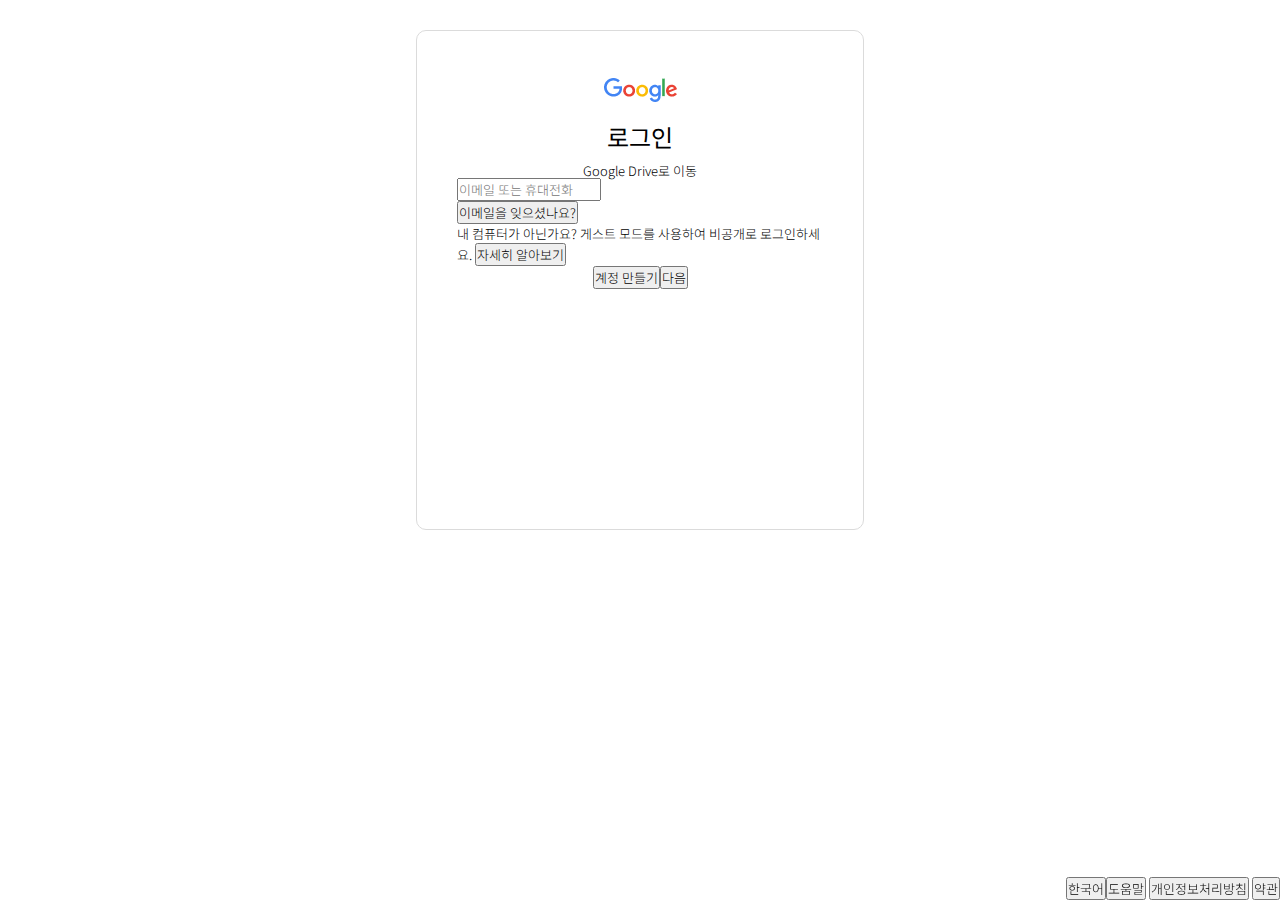
==== signin.html @ bdfafeb5 "google" ====
<!DOCTYPE html>
<html lang="en">
<head>
    <meta charset="UTF-8">
    <meta http-equiv="X-UA-Compatible" content="IE=edge">
    <meta name="viewport" content="width=device-width, initial-scale=1.0">
    <title>Document</title>
    <link rel="stylesheet" href="/css/style.css">
    <link rel="stylesheet" href="/css/index2.css">
</head>
<body>
    <div id="container">  
        <main>
            <div class="brand-logo">
                <img src="images/logo2.PNG" alt="google logo">
            </div>
            <div class="text">
                <h1 class="h1">
                    <span class="login-text">
                    로그인
                    </span>
                </h1>
                <div class="drive">
                    <span class="drive-text">
                        Google Drive로 이동
                    </span>
                </div>
                
            </div>
            
            <div class="idbox">
                <div>
                    <input type="email" class="input-type" placeholder="이메일 또는 휴대전화">
                    <div>
                        <button class="email-text">이메일을 잊으셨나요?</button>
                    </div>
                    <div>
                        내 컴퓨터가 아닌가요? 게스트 모드를 사용하여 비공개로 로그인하세요.
                        <button>자세히 알아보기</button>
                    </div>
                </div>
            </div>
            <div>
                <button>계정 만들기</button><button>다음</button>
            </div>
        </main>
        <footer>
            <div>
                <button>한국어</button>
            </div>
            <div>
                <button>도움말</button>
                <button>개인정보처리방침</button>
                <button>약관</button>
            </div>
        </footer>
    </div>
</body>
</html>
---- css/style.css ----
@import url('https://fonts.googleapis.com/css2?family=Noto+Sans+KR:wght@100;300;400;500;700;900&display=swap');

* {
    box-sizing: border-box;

    margin: 0px;
    padding: 0px;

    font-family: 'Noto Sans KR', sans-serif;
    font-size: 13px;
    font-weight: 300;
}

html, body {
    height: 100%;
}
---- css/index2.css ----
/*===============<<< main >>>================*/

#container {
    display: flex;
    justify-content: center;
    align-items:  center;
}

main {
    display: flex;
    flex-direction: column;
    align-items:  center;

    border: 1px solid #dbdbdb;
    border-radius: 10px;

    margin-top: 30px;

    width: 448px;
    height: 500px;

    padding: 48px 40px 36px;
    background-color: #ffffff;

}

.brand-logo {
    display: flex;
    justify-content: center;
    align-items:  center;

    width: 368px;
    height: 24px;
}

.h1 {
    display: flex;
    justify-content: center;
    align-items:  center;

    padding-top: 16px;

    width: 468px;
    height: 48;
}

.login-text {
    display: flex;
    justify-content: center;
    align-items:  center;

    font-size: 24px;
    font-weight: 400;

    width: auto;
    height: auto;
}

.drive {
    display: flex;
    justify-content: center;
    align-items:  center;
}

.drive-text {
    display: flex;
    justify-content: center;
    align-items:  center;

    padding-top: 8px;

    width: 368px;
    height: 24px;
}




.search-icon i {
    font-size: 14px;
    color: #999999;
    
}

.search-input {
    border: none;
    outline: none;

    width: 465px;
    height: 44px;

    font-size: 16px;
    font-weight: 400;
    color: #222222;
}

.search-mike-button {
    display: flex;
    justify-content: flex-start;
    align-items: center;
    border: none;

    width: 44px;
    height: 44px;

    background-color: #ffffff00;

    cursor: pointer;
}

.search-mike-img {
    display: flex;
    justify-content: center;
    align-items: center;

    width: 26px;
}

.add-bookmark-button {
    display: flex;
    flex-direction: column;
    align-items: center;

    border: none;
    border-radius: 5px;
    
    width: 112px;
    height: 112px;

    background-color: #ffffff00;

    cursor: pointer;
}

.add-bookmark-button:hover {
    background-color: #dfdfdf;
}

.plus-icon {
    display: flex;
    justify-content: center;
    align-items: center;

    margin-top: 16px;

    width: 48px;
    height: 48px;

    border-radius: 50%;

    background-color: #f5f5f5;
}

.plus-icon i {
    font-size: 16px;

}

.add-bookmark-title {
    display: flex;
    justify-content: center;
    align-items: center;

    margin-top: 6px;
    padding: 2px 8px;

    width: 104px;
    height: 34px;
}

/*===============<<< footer >>>================*/

footer {
    position: fixed;
    bottom: 0;

    display: flex;
    justify-content: flex-end;

    width: 100%;
}

.setting-chrome-button {
    display: flex;
   justify-content: center;
   align-items: center;

   margin-right: 15px;
   margin-bottom: 15px;

    border: none;
    border-radius: 30px;
    box-shadow: 0px 4px 10px -4px #333333;

    width: 157px;
    height: 32px;

    background-color: #ffffff00;

    color: #0068c2;

    cursor: pointer;
}

.pen-icon {
    display: flex;
    justify-content: center;
    align-items: center;

    margin-right: 8px;

    width: 16px;
    height: 16px;
}

.setting-chrome-text {

}
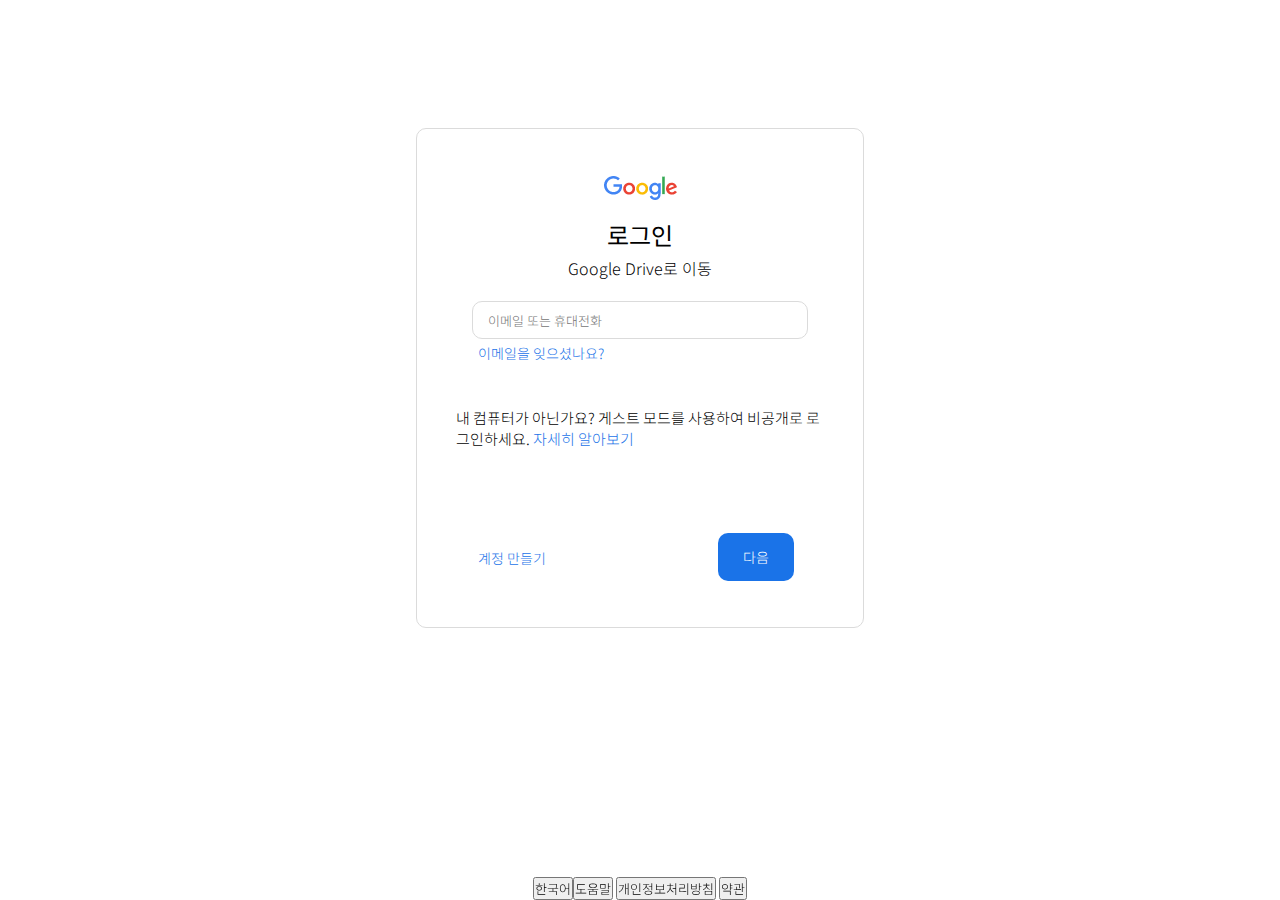
==== commit 02ecd854: "google" ====
--- a/signin.html
+++ b/signin.html
@@ -6,7 +6,7 @@
     <meta name="viewport" content="width=device-width, initial-scale=1.0">
     <title>Document</title>
     <link rel="stylesheet" href="/css/style.css">
-    <link rel="stylesheet" href="/css/index2.css">
+    <link rel="stylesheet" href="/css/signin.css">
 </head>
 <body>
     <div id="container">  
@@ -24,35 +24,44 @@
                     <span class="drive-text">
                         Google Drive로 이동
                     </span>
-                </div>
-                
+                </div>                
             </div>
             
-            <div class="idbox">
-                <div>
-                    <input type="email" class="input-type" placeholder="이메일 또는 휴대전화">
+            <div class="login-mainbox">
+                <div class="email-box">
                     <div>
+                        <input type="email" class="input-type" placeholder="이메일 또는 휴대전화">
+                    </div>
+                    <div class="forget-email">
                         <button class="email-text">이메일을 잊으셨나요?</button>
                     </div>
-                    <div>
-                        내 컴퓨터가 아닌가요? 게스트 모드를 사용하여 비공개로 로그인하세요.
-                        <button>자세히 알아보기</button>
+                </div>    
+                    <div class="message">
+                        <span class="font">내 컴퓨터가 아닌가요? 게스트 모드를 사용하여 비공개로 로그인하세요.</span>
+                        <button class="message-button">자세히 알아보기</button>
                     </div>
+                
+            </div> 
+            <div class="end-menu">
+                <button class="create-user-menu">
+                    <span class="create-user-font">계정 만들기</span>
+                </button>
+                <div class="next-button">
+                  <button class="next-menu"><span class="next-font">다음</span></button>
                 </div>
-            </div>
-            <div>
-                <button>계정 만들기</button><button>다음</button>
             </div>
         </main>
         <footer>
-            <div>
-                <button>한국어</button>
-            </div>
-            <div>
-                <button>도움말</button>
-                <button>개인정보처리방침</button>
-                <button>약관</button>
-            </div>
+              <div class="setting">
+                  <div>
+                    <button>한국어</button>
+                  </div>
+              </div>
+              <div>
+                  <button>도움말</button>
+                  <button>개인정보처리방침</button>
+                  <button>약관</button>
+              </div>
         </footer>
     </div>
 </body>
--- a/css/signin.css
+++ b/css/signin.css
@@ -0,0 +1,264 @@
+/*===============<<< main >>>================*/
+
+#container {
+    display: flex;
+    justify-content: center;
+    align-items:  center;
+}
+
+main {
+    display: flex;
+    flex-direction: column;
+    align-items:  center;
+
+    border: 1px solid #dbdbdb;
+    border-radius: 10px;
+
+    margin-top: 10%;
+
+    width: 448px;
+    height: 500px;
+
+    padding: 48px 40px 36px;
+    background-color: #ffffff;
+
+}
+
+.brand-logo {
+    display: flex;
+    justify-content: center;
+    align-items:  center;
+
+    width: 368px;
+    height: 24px;
+}
+
+.h1 {
+    display: flex;
+    justify-content: center;
+    align-items:  center;
+
+    padding-top: 16px;
+
+    width: 468px;
+    height: 48;
+}
+
+.login-text {
+    display: flex;
+    justify-content: center;
+    align-items:  center;
+
+    font-size: 24px;
+    font-weight: 400;
+
+    width: auto;
+    height: auto;
+}
+
+.drive {
+    display: flex;
+    justify-content: center;
+    align-items:  center;
+}
+
+.drive-text {
+    display: flex;
+    justify-content: center;
+    align-items:  center;
+
+    padding-top: 8px;
+
+    width: 368px;
+    height: 24px;
+
+    font-size: 16px;
+    font-weight: 400px;
+}
+
+.login-mainbox {
+    border: 0px 40px;
+
+    padding-top: 24px;
+  
+    width: 368px;
+    height: 280px;    
+}
+
+.main-box{
+  display: flex;
+  flex-direction: column;
+  justify-content: center;
+  align-items:  center;
+
+  width: 368px;
+  height: 98px;
+}
+
+.input-type {
+    display: flex;
+    justify-content: center;
+    align-items:  center;
+
+    border: 1px solid #dbdbdb;
+    border-radius: 10px;
+
+    margin: 1px;
+    margin-bottom: 0px;
+
+    padding: 13px 15px;
+
+    width: 336px;
+    height: 38px;
+
+    cursor: text;
+}
+
+.email-box {
+    display: flex;
+    flex-direction: column;
+    align-items:  center;
+
+
+    padding: 0px 40px;
+
+    width: 368px;
+    height: 98px;
+
+
+}
+
+.forget-email {
+    display: flex;
+    justify-content: flex-start;
+    align-items: center;
+
+    padding: 9px 0px 3px;
+
+    width: 368px;
+    height: 22px;
+}
+
+.email-text {
+    display: flex;
+    justify-content: flex-end;
+    align-items: center;
+
+    border-radius: 4px;
+    border: 0px;
+    outline: 0px;
+
+    width: 148px;
+    height: 20px;
+    
+    color: #1a73e8;
+
+    background: none;
+
+    font-size: 14px;
+
+    cursor: pointer;
+}
+
+.message {
+    align-items: center;
+
+    padding: 9px 0px 3px;
+
+    width: 368px;
+    height: 43px;
+}
+
+.font {
+    font-size: 15px;
+}
+
+.message-button {
+    font-size: 15px;
+
+    color: #1a73e8;
+
+    border: none;
+
+    background: none;
+
+    cursor: pointer;
+}
+
+.end-menu {
+    display: flex;
+    justify-content: center;
+    align-items: center;
+
+    margin-top: 26px;
+    margin-left: -8px;
+
+    padding-bottom: 20px;
+
+    width: 316px;
+    height: 48px;
+}
+
+.create-user-menu {
+    border: none;
+
+    background: none;
+
+    color: #1a73e8;
+
+    font-size: 15px;
+
+    width: 195px;
+    height: 48px;
+
+    text-align: left;
+
+    cursor: pointer;
+}
+
+.create-user-font {
+    font-size: 14px;
+}
+
+.next-button {
+
+    width: 181px;
+    height: 48px;
+
+    text-align: right;
+}
+
+.next-menu {
+    width: 76px;
+    height: 48px;
+    
+
+    border: 1px;
+    border-radius: 10px;
+
+    background-color: #1a73e8;
+}
+
+.next-font {
+    font-size: 14px;
+    color: #ffffff;
+}
+
+/*===============<<< footer >>>================*/
+
+footer {
+    position: fixed;
+    bottom: 0;
+
+    padding-top: 24px;
+
+    display: flex;
+    justify-content: center;
+    align-items: center;
+
+    width: 100%;
+}
+
+.setting {
+    
+}